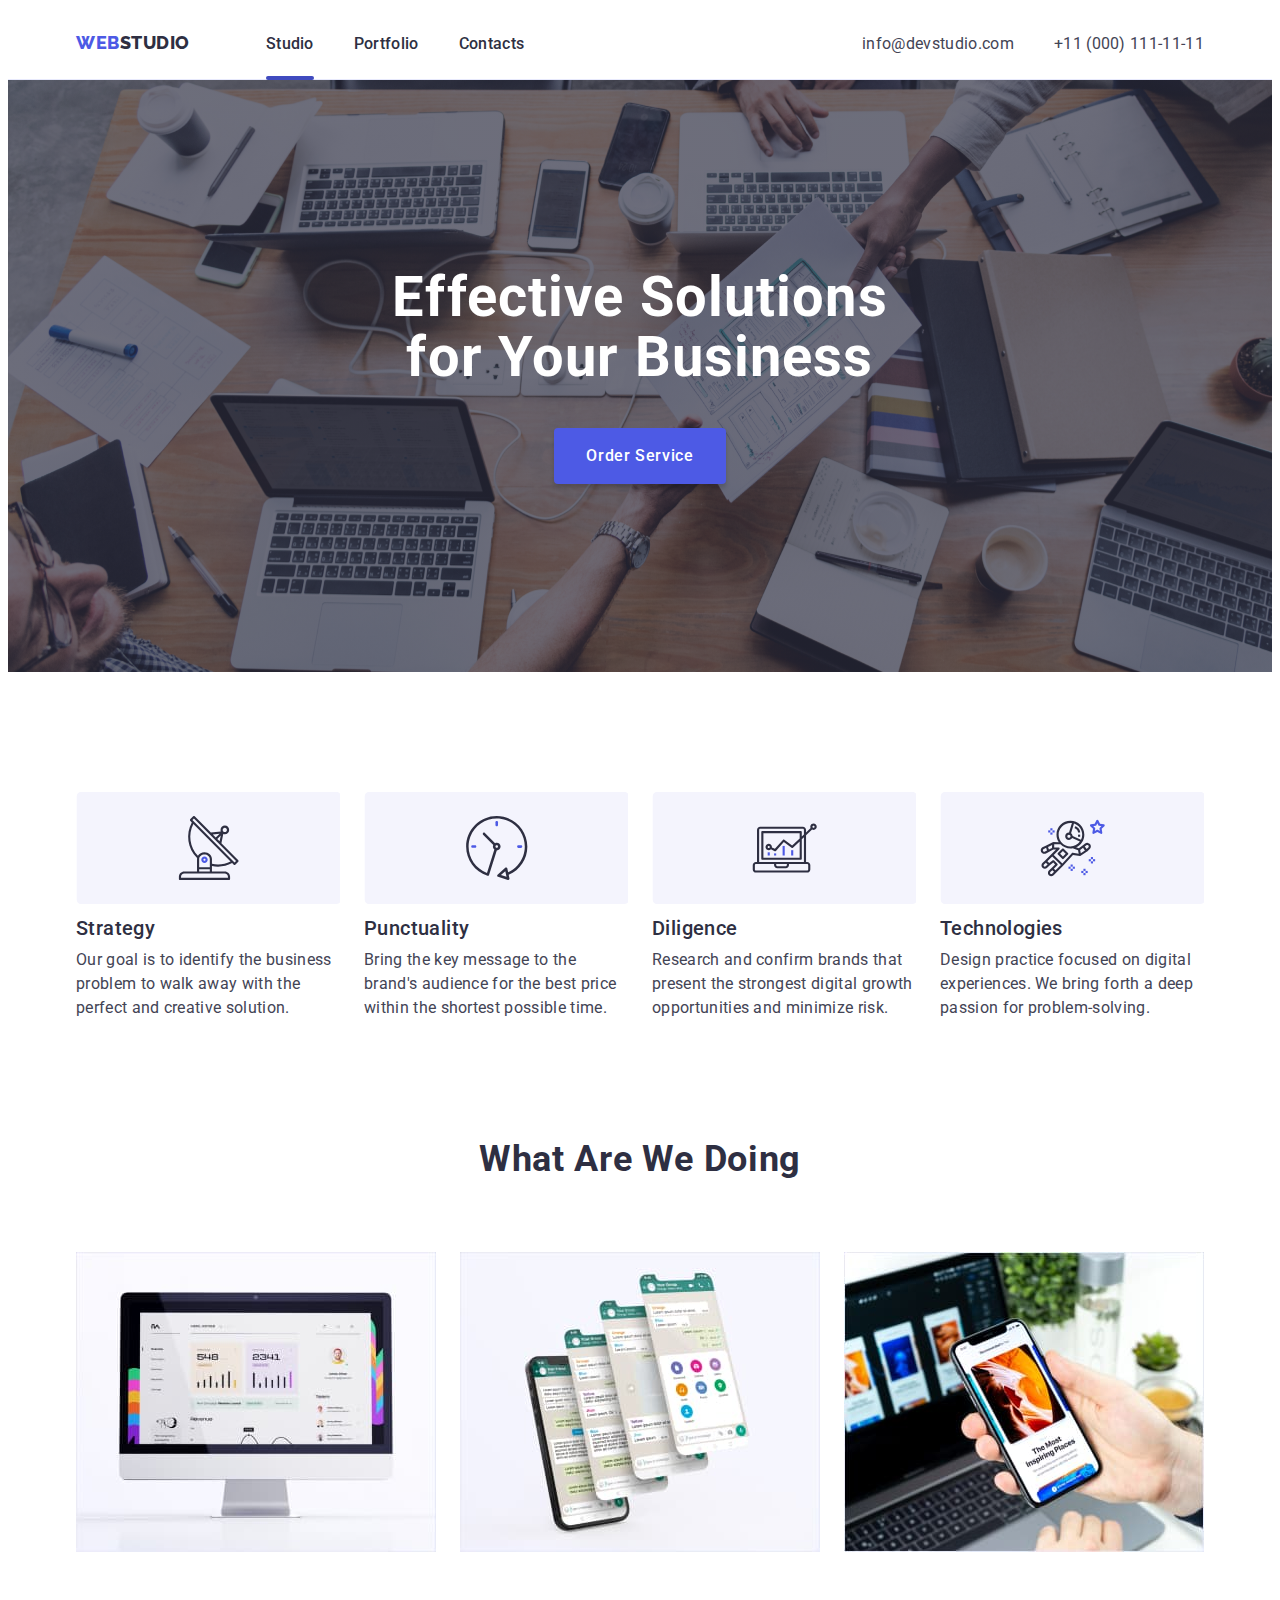
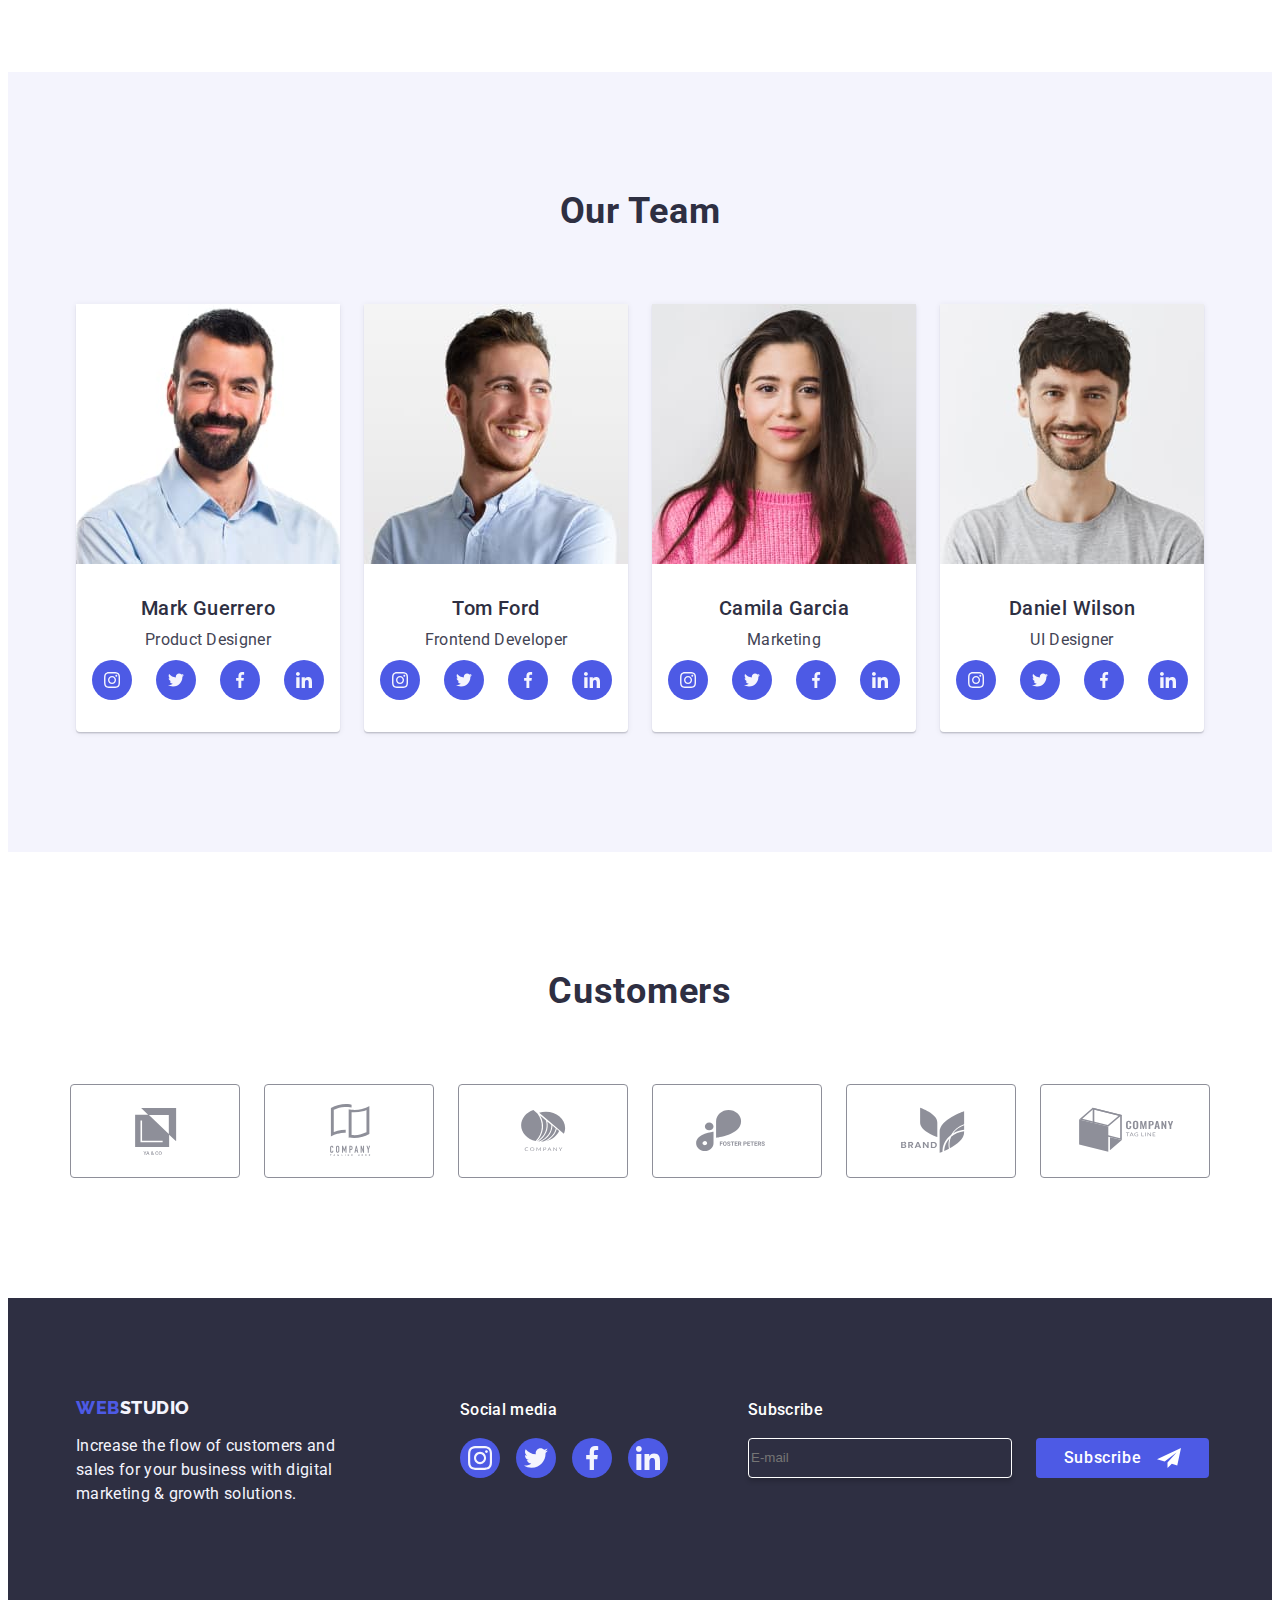
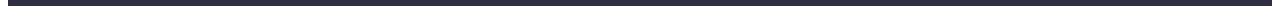
==== index.html @ cc1133d9 "update 1.0" ====
<!DOCTYPE html>
<html lang="en">
  <head>
    <meta charset="UTF-8" />
    <meta name="viewport" content="width=device-width, initial-scale=1.0" />
    <link
      rel="stylesheet"
      href="https://cdnjs.cloudflare.com/ajax/libs/modern-normalize/2.0.0/modern-normalize.css"
      integrity="sha512-gA2Bvu0/hw4oj0Lp8ZHjK+o3S4BE5m8d/wNVy6ktKLhHKPpWLQwv9ixzuWirWOakoJqlBdePq2NhoCaUOQ5npQ=="
      crossorigin="anonymous"
      referrerpolicy="no-referrer"
    />
    <link
      rel="stylesheet"
      href="node_modules/modern-normalize/modern-normalize.css"
    />
    <link rel="stylesheet" href="./css/styles.css" />
    <link rel="preconnect" href="https://fonts.googleapis.com" />
    <link rel="preconnect" href="https://fonts.gstatic.com" crossorigin />
    <link
      href="https://fonts.googleapis.com/css2?family=Raleway:wght@800&family=Roboto:wght@400;500;700;900&display=swap"
      rel="stylesheet"
    />

    <title>Document</title>
  </head>
  <body>
    <header class="top-header">
      <div class="container header-container">
        <nav class="part-navlinks">
          <a class="logo" href="./index.html"
            >WEB<span class="logo-part">STUDIO</span></a
          >
          <ul class="nav-menu">
            <li class="navlinks-items-list">
              <a class="navlinks studio-class" href="./index.html">Studio</a>
            </li>
            <li class="navlinks-items-list">
              <a class="navlinks" href="./portfolio.html">Portfolio</a>
            </li>
            <li class="navlinks-items-list">
              <a class="navlinks" href="#">Contacts</a>
            </li>
          </ul>
        </nav>
        <address class="part-contact-links">
          <ul class="contacts-list">
            <li>
              <a class="contacts" href="mailto:info@devstudio.com"
                >info@devstudio.com</a
              >
            </li>
            <li>
              <a class="contacts" href="tel:+11(000)111-11-11"
                >+11 (000) 111-11-11</a
              >
            </li>
          </ul>
        </address>
      </div>
    </header>
    <main>
      <section class="first-section">
        <div class="container">
          <h1 class="first-heading">Effective Solutions for Your Business</h1>
          <button data-modal-open type="button" class="order">
            Order Service
          </button>
        </div>
      </section>
      <section class="other-section">
        <div class="container">
          <h2 class="visually-hidden">Studio</h2>
          <ul class="block-description">
            <li class="description-item">
              <svg class="svg-icons">
                <use href="./images/icons.svg#icon-strategy"></use>
              </svg>
              <h3 class="third-heading">Strategy</h3>
              <p class="description">
                Our goal is to identify the business problem to walk away with
                the perfect and creative solution.
              </p>
            </li>
            <li class="description-item">
              <svg class="svg-icons">
                <use href="./images/icons.svg#icon-punktuality"></use>
              </svg>
              <h3 class="third-heading">Punctuality</h3>
              <p class="description">
                Bring the key message to the brand's audience for the best price
                within the shortest possible time.
              </p>
            </li>
            <li class="description-item">
              <svg class="svg-icons">
                <use href="./images/icons.svg#icon-diligence"></use>
              </svg>
              <h3 class="third-heading">Diligence</h3>
              <p class="description">
                Research and confirm brands that present the strongest digital
                growth opportunities and minimize risk.
              </p>
            </li>
            <li class="description-item">
              <svg class="svg-icons">
                <use href="./images/icons.svg#icon-technologies"></use>
              </svg>
              <h3 class="third-heading">Technologies</h3>
              <p class="description">
                Design practice focused on digital experiences. We bring forth a
                deep passion for problem-solving.
              </p>
            </li>
          </ul>
        </div>
      </section>
      <section class="second-section section">
        <div class="container">
          <h2 class="second-heading">What are we doing</h2>
          <ul class="images-section">
            <li class="images-section-item">
              <img
                src="./images/img1.jpg"
                width="360"
                height="300"
                alt="Monitor, display screen"
              />
            </li>
            <li class="images-section-item">
              <img
                src="./images/img2.jpg"
                width="360"
                height="300"
                alt="Aplication on the phone"
              />
            </li>
            <li class="images-section-item">
              <img
                src="./images/img3.jpg"
                width="360"
                height="300"
                alt="Working with laptop and phone"
              />
            </li>
          </ul>
        </div>
      </section>
      <section class="our-team section">
        <div class="container">
          <h2 class="second-heading">Our Team</h2>
          <ul class="job-images-section">
            <li class="images-section-item2">
              <img
                src="./images/img4.jpg"
                width="264"
                height="260"
                alt="Mark Guerrero Product Designer"
              />
              <div class="down-description">
                <h3 class="third-heading">Mark Guerrero</h3>
                <p class="job-position">Product Designer</p>
                <div class="svg-div">
                  <a href="#" class="sm-links">
                    <svg class="team-description" width="16" height="16">
                      <use href="./images/icons.svg#icon-Instagram"></use></svg
                  ></a>
                  <a href="#" class="sm-links">
                    <svg class="team-description" width="16" height="16">
                      <use href="./images/icons.svg#icon-Twitter"></use></svg
                  ></a>
                  <a href="#" class="sm-links">
                    <svg class="team-description" width="16" height="16">
                      <use href="./images/icons.svg#icon-Facebook"></use></svg
                  ></a>
                  <a href="#" class="sm-links">
                    <svg class="team-description" width="16" height="16">
                      <use href="./images/icons.svg#icon-Linkedin"></use></svg
                  ></a>
                </div>
              </div>
            </li>
            <li class="images-section-item2">
              <img
                src="./images/img5.jpg"
                width="264"
                height="260"
                alt="Tom Ford Frontend Developer"
              />
              <div class="down-description">
                <h3 class="third-heading">Tom Ford</h3>
                <p class="job-position">Frontend Developer</p>
                <div class="svg-div">
                  <a href="#" class="sm-links">
                    <svg class="team-description" width="16" height="16">
                      <use href="./images/icons.svg#icon-Instagram"></use></svg
                  ></a>
                  <a href="#" class="sm-links">
                    <svg class="team-description" width="16" height="16">
                      <use href="./images/icons.svg#icon-Twitter"></use></svg
                  ></a>
                  <a href="#" class="sm-links">
                    <svg class="team-description" width="16" height="16">
                      <use href="./images/icons.svg#icon-Facebook"></use></svg
                  ></a>
                  <a href="#" class="sm-links">
                    <svg class="team-description" width="16" height="16">
                      <use href="./images/icons.svg#icon-Linkedin"></use></svg
                  ></a>
                </div>
              </div>
            </li>
            <li class="images-section-item2">
              <img
                src="./images/img6.jpg"
                width="264"
                height="260"
                alt="Camila Garcia Marketing"
              />
              <div class="down-description">
                <h3 class="third-heading">Camila Garcia</h3>
                <p class="job-position">Marketing</p>
                <div class="svg-div">
                  <a href="#" class="sm-links">
                    <svg class="team-description" width="16" height="16">
                      <use href="./images/icons.svg#icon-Instagram"></use></svg
                  ></a>
                  <a href="#" class="sm-links">
                    <svg class="team-description" width="16" height="16">
                      <use href="./images/icons.svg#icon-Twitter"></use></svg
                  ></a>
                  <a href="#" class="sm-links">
                    <svg class="team-description" width="16" height="16">
                      <use href="./images/icons.svg#icon-Facebook"></use></svg
                  ></a>
                  <a href="#" class="sm-links">
                    <svg class="team-description" width="16" height="16">
                      <use href="./images/icons.svg#icon-Linkedin"></use></svg
                  ></a>
                </div>
              </div>
            </li>
            <li class="images-section-item2">
              <img
                src="./images/img7.jpg"
                width="264"
                height="260"
                alt="Daniel Wilson UI Designer"
              />
              <div class="down-description">
                <h3 class="third-heading">Daniel Wilson</h3>
                <p class="job-position">UI Designer</p>
                <div class="svg-div">
                  <a href="#" class="sm-links">
                    <svg class="team-description" width="16" height="16">
                      <use href="./images/icons.svg#icon-Instagram "></use></svg
                  ></a>
                  <a href="#" class="sm-links">
                    <svg class="team-description" width="16" height="16">
                      <use href="./images/icons.svg#icon-Twitter"></use></svg
                  ></a>
                  <a href="#" class="sm-links">
                    <svg class="team-description" width="16" height="16">
                      <use href="./images/icons.svg#icon-Facebook"></use></svg
                  ></a>
                  <a href="#" class="sm-links">
                    <svg class="team-description" width="16" height="16">
                      <use href="./images/icons.svg#icon-Linkedin"></use></svg
                  ></a>
                </div>
              </div>
              <p></p>
            </li>
          </ul>
        </div>
      </section>
      <section class="customers-section">
        <h2>Customers</h2>
        <ul class="customers-list">
          <li class="customers-number">
            <a href="#" class="customers-links">
              <svg class="clients" width="168" height="88">
                <use href="./images/icons.svg#icon-Client-1"></use></svg
            ></a>
          </li>
          <li class="customers-number">
            <a href="#" class="customers-links">
              <svg class="clients" width="168" height="88">
                <use href="./images/icons.svg#icon-Client-2"></use></svg
            ></a>
          </li>
          <li class="customers-number">
            <a href="#" class="customers-links">
              <svg class="clients" width="168" height="88">
                <use href="./images/icons.svg#icon-Client-3"></use></svg
            ></a>
          </li>
          <li class="customers-number">
            <a href="#" class="customers-links">
              <svg class="clients" width="168" height="88">
                <use href="./images/icons.svg#icon-Client-4"></use></svg
            ></a>
          </li>
          <li class="customers-number">
            <a href="#" class="customers-links">
              <svg class="clients" width="168" height="88">
                <use href="./images/icons.svg#icon-Client-5"></use></svg
            ></a>
          </li>
          <li class="customers-number">
            <a href="#" class="customers-links">
              <svg class="clients" width="168" height="88">
                <use href="./images/icons.svg#icon-Client-6"></use></svg
            ></a>
          </li>
        </ul>
      </section>
    </main>
    <footer class="down">
      <div class="container footer-container">
        <div>
          <a class="logo down-logo" href="./index.html"
            >WEB<span class="logo-down">STUDIO</span></a
          >
          <p class="credo">
            Increase the flow of customers and sales for your business with
            digital marketing & growth solutions.
          </p>
        </div>
        <div class="footer-div">
          <p class="social">Social media</p>
          <div class="footer-icon">
            <a href="#" class="sm-links">
              <svg class="team-description" width="24" height="24">
                <use href="./images/icons.svg#icon-Instagram"></use></svg
            ></a>
            <a href="#" class="sm-links">
              <svg class="team-description" width="24" height="24">
                <use href="./images/icons.svg#icon-Twitter"></use></svg
            ></a>
            <a href="#" class="sm-links">
              <svg class="team-description" width="24" height="24">
                <use href="./images/icons.svg#icon-Facebook"></use></svg
            ></a>
            <a href="#" class="sm-links">
              <svg class="team-description" width="24" height="24">
                <use href="./images/icons.svg#icon-Linkedin"></use></svg
            ></a>
          </div>
        </div>
        <form class="newsletter">
          <label for="user-email">Subscribe</label>
          <input
            type="email"
            class="footer-input"
            id="user-email"
            name="email"
            placeholder="E-mail"
          />
          <button class="subscribe-button" type="submit">
            <span>Subscribe</span>
            <svg class="input-svg" width="24px" height="24px">
              <use href="./images/icons.svg#icon-tframe"></use>
            </svg>
          </button>
        </form>
      </div>
    </footer>
    <div class="backdrop is-hidden" data-modal>
      <div class="modal-body">
        <button data-modal-close class="close-modal" type="button">
          <svg class="close" width="24" height="24">
            <use href="./images/icons.svg#icon-vector"></use>
          </svg>
        </button>
        <p class="modal-header">
          Leave your contacts and we will call you back
        </p>
        <form class="modal-form">
          <fieldset class="set-1">
            <label for="username" class="username">Name</label>
            <div class="username-div">
              <svg class="person" width="18" height="18">
                <use href="./images/icons.svg#icon-person"></use>
              </svg>
              <input
                type="text"
                name="name"
                id="username"
                class="username-input"
              />
            </div>
          </fieldset>
          <fieldset class="set-2">
            <label for="userphone" class="userphone">Phone</label>
            <div class="userphone-div">
              <svg class="phone" width="18" height="24">
                <use href="./images/icons.svg#icon-phone"></use>
              </svg>
              <input
                type="tel"
                name="phone"
                id="userphone"
                class="userphone-input"
              />
            </div>
          </fieldset>
          <fieldset class="set-3">
            <label for="usermail" class="user-email">Email</label>
            <div class="usermail-div">
              <svg class="email" width="18px" height="24px">
                <use href="./images/icons.svg#icon-email"></use>
              </svg>
              <input
                class="usermail-input"
                id="usermail"
                type="email"
                name="email"
              />
            </div>
          </fieldset>
          <fieldset class="set-4">
            <label for="usertext" class="usercomment">Comment</label>
            <textarea
              placeholder="Text input"
              id="usertext"
              name="comment"
              class="usertext"
            ></textarea>
          </fieldset>
          <div class="set-5">
            <label for="terms-conditions" class="checkbox-label"></label>
              <input
                type="checkbox"
                name="t&c"
                id="terms-conditions"
                class="tc-input"
                required
              />
              <svg class="checkbox-svg" width="16" height="16">
                <use href="./images/icons.svg#icon-checkbox"></use>
              </svg>
              I accept the terms and conditions of the
              <a href="#" class="label-link">Privacy Policy</a></label>
          </div>
          <button type="submit" class="send-button">Send</button>
        </form>
      </div>
    </div>
    <script src="./js/modal.js"></script>
  </body>
</html>
---- css/styles.css ----
* {
  box-sizing: border-box;
}

:root {
  --iris: #4d5ae5;
  --cloud: #f4f4fd;
  --cornflover: #e7e9fc;
  --ocean: #404bbf;
  --slate: #434455;
  --navyblue: #2e2f42;
  --white: #fff;
  --lightslate: #8e8f99;
  --green: #31d0aa;
  --navyblue-modal: #2e2f4266;
  --dairy: #fcfcfc;
  --black: #000;
  --navybluemodal: rgba(46, 47, 66, 0.4);

  --tr-duration: 250ms;
  --tr-timing-function: cubic-bezier(0.4, 0, 0.2, 1);
  --tr: var(--tr-duration, var(--tr-timing-function));
}
body {
  font-family: Roboto, sans-serif;
  color: var(--navyblue, #2e2f42);
  font-weight: 400;
}
h1,
h2,
h3,
h4,
h5,
h6,
p {
  margin: 0;
}
.container {
  width: 1158px;
  margin: 0 auto;
  padding: 0 15px;
}
.section {
  padding-top: 120px;
  padding-bottom: 120px;
}
.card-section {
  padding: 96px 0px 120px 0px;
}
.credo {
  color: var(--cloud, #f4f4fd);
  font-size: 16px;
  line-height: 1.5;
  letter-spacing: 0.32px;
  background-color: var(--navyblue, #2e2f42);
  max-width: 264px;
}
.filtr {
  font-weight: 500;
  font-size: 16px;
  letter-spacing: 0.64px;
  line-height: 1.5;
  font-style: normal;
  color: var(--iris, #4d5ae5);
  text-align: center;
  background-color: var(--cloud, #f4f4fd);
  border-radius: 4px;
  border: 1px solid transparent;
  text-align: center;
  font-family: inherit;
  border-radius: 4px;
  padding: 12px 24px;
}
.filtr-list {
  margin-bottom: 72px;
}
.filtr-list:first-child {
  margin-left: 0px;
}
.filtr-list:last-child {
  margin-right: 0px;
}
.filtr:hover,
.filtr:focus {
  font-weight: 500;
  font-size: 16px;
  letter-spacing: 0.64px;
  line-height: 1.5;
  font-style: normal;
  color: var(--white, #fff);
  text-align: center;
  background-color: var(--ocean, #404bbf);
  border-radius: 4px;
  border: 1px solid transparent;
  text-align: center;
  box-shadow: 0px 4px 4px 0px rgba(0, 0, 0, 0.15);
  transition: var(--tr);
}
.contacts {
  font-size: 16px;
  font-style: normal;
  line-height: 1.5;
  letter-spacing: 0.32px;
  color: var(--slate, #434455);
  text-decoration: none;
  justify-content: space-between;
}
.contacts:hover,
.contacts:focus {
  color: var(--ocean, #404bbf);
  transition: var(--tr);
}
.logo {
  font-family: Raleway, sans-serif;
  font-weight: 800;
  text-decoration: none;
  font-style: normal;
  line-height: 1.116;
  letter-spacing: 0.54px;
  text-transform: uppercase;
  font-size: 18px;
  color: var(--iris, #4d5ae5);
  margin-left: 0px;
}
.logo:hover,
.logo:focus {
  color: var(--iris, #4d5ae5);
  transition: var(--tr);
}
.navlinks {
  font-size: 16px;
  font-style: normal;
  font-weight: 500;
  line-height: 1.5;
  letter-spacing: 0.32px;
  text-decoration: none;
  color: var(--navyblue, #2e2f42);
  padding-top: 24px;
  padding-bottom: 24px;
}
.navlinks:hover,
.navlinks:focus {
  color: var(--iris, #4d5ae5);
  transition: var(--tr);
}
.main-links {
  text-decoration: none;
}
.description,
.job-position,
.section1 {
  font-size: 16px;
  line-height: 1.5;
  letter-spacing: 0.32px;
  color: var(--slate, #434455);
}
.nav-menu {
  display: flex;
  gap: 40px;
  list-style-type: none;
}
.job-position {
  margin-top: 0px;
  margin-bottom: 0px;
  text-align: center;
}
.description {
  margin-top: 0px;
  margin-bottom: 0px;
}
.order {
  background-color: var(--iris, #4d5ae5);
  color: var(--white, #fff);
  font-family: Roboto;
  font-size: 16px;
  font-style: normal;
  font-weight: 500;
  line-height: 1.5;
  display: block;
  margin: 0 auto;
  text-align: center;
  letter-spacing: 0.64px;
  padding: 16px 32px;
  border: none;
  border-radius: 4px;
  box-shadow: 0px 4px 4px 0px rgba(0, 0, 0, 0.15);
  min-width: 169px;
  height: 56px;
}
.order:hover {
  background-color: var(--ocean, #404bbf);
  transition: var(--tr);
}
.third-heading {
  font-size: 20px;
  font-style: normal;
  font-weight: 500;
  line-height: 1.2;
  letter-spacing: 0.4px;
  /*hejka, w Figmie mamy headery nych kart wpisane jako Header 3 czy musimy to zmienić?*/
  color: var(--navyblue, #2e2f42);
  margin-bottom: 8px;
  padding-top: 0px;
  padding-bottom: 0px;
  margin-top: 0px;
}
.down-description > .third-heading {
  text-align: center;
}
.other-section {
  padding: 120px 0;
}
.second-heading {
  font-size: 36px;
  font-style: normal;
  font-weight: 700;
  line-height: 1.11;
  letter-spacing: 0.72px;
  text-align: center;
  text-transform: capitalize;
  margin-bottom: 72px;
}
.first-heading {
  color: var(--white, #fff);
  font-size: 56px;
  font-style: normal;
  font-weight: 700;
  line-height: 1.07;
  letter-spacing: 0.02em;
  max-width: 496px;
  text-align: center;
  margin: 0 auto;
  margin-bottom: 40px;
}
button {
  cursor: pointer;
}
.logo-part {
  color: var(--navyblue, #2e2f42);
}
.logo-down {
  color: var(--cloud, #f4f4fd);
}
.logo-part:hover,
.logo-part:focus,
.logo-down:hover,
.logo-down:focus {
  color: var(--iris, #4d5ae5);
  transition: var(--tr);
}
.first-section {
  background-color: var(--navyblue, #2e2f42);
  background-image: linear-gradient(#2e2f42b2 70%, #2e2f42b2),
    url('../images/dewelopers_workspace.jpg');
  max-width: 1440px;
  margin: auto;
  position: relative;
}
.second-section {
  background-color: var(--white, #fff);
  padding-top: 0;
}
.our-team {
  background-color: var(--cloud, #f4f4fd);
}
.down {
  background-color: var(--navyblue, #2e2f42);
  padding: 100px 0;
}
.paragrafs {
  color: var(--slate, #434455);
  font-family: inherit;
  font-size: 16px;
  font-style: normal;
  font-weight: inherit;
  line-height: 1.5;
  letter-spacing: 0.32px;
}
.top-header {
  height: 72px;
  border-bottom: 1px solid var(--cornflower, #e7e9fc);
  display: flex;
}
.top-header > .container {
  display: flex;
  align-items: center;
}
a {
  text-decoration: none;
}

ul {
  list-style: none;
  margin: 0;
  padding-left: 0;
  padding-inline-start: 0px;
}
.part-navlinks {
  display: flex;
  align-items: center;
  margin-left: 0;
  margin-right: auto;
}
.part-contact-links {
  display: flex;
  align-items: center;
}
.part-navlinks > .logo {
  margin-left: 0px;
  margin-right: 76px;
}
.navlinks-items-list {
  padding: 24px 0;
}
.navlinks-items-list:last-child {
  margin-right: 0px;
}

.contacts-list {
  display: flex;
  gap: 40px;
}

/*.button-container {
  display: flex;
  flex-wrap: wrap;
  flex-direction: column;
  align-items: center;
  justify-content: center;
  gap: 10px;
}*/

.description-item {
  max-width: 264px;
}
.block-description {
  flex-wrap: nowrap;
  display: flex;
  gap: 24px;
}
.description-item:first-child {
  flex-basis: calc((100%-72px) / 4);
}
.description-item:last-child {
  margin-right: 0px;
}
.images-section {
  display: flex;
  flex-wrap: nowrap;
  gap: 24px;
}

.images-section-item:last-child {
  margin-right: 0px;
}
.job-images-section {
  display: flex;
  flex-wrap: nowrap;
  gap: 24px;
}
.our-team > .second-heading {
  display: flex;
  justify-content: center;
}
.images-section2 {
  display: flex;
  flex-wrap: nowrap;
  row-gap: 24px;
  align-items: center;
  flex-direction: row;
}
.images-section-item2 {
  border-radius: 0px 0px 4px 4px;
  background: var(--white, #fff);
  box-shadow: 0px 2px 1px 0px rgba(46, 47, 66, 0.08),
    0px 1px 1px 0px rgba(46, 47, 66, 0.16),
    0px 1px 6px 0px rgba(46, 47, 66, 0.08);
}
.images-section-item2:first-child {
  margin-left: 0px;
}
.images-section-item2:last-child {
  margin-right: 0px;
}
.footer-container {
  display: flex;
  flex-direction: row;
  justify-content: flex-start;
}
.footer-container > .logo {
  gap: 17.5px;
}
.footer-container > .credo {
  max-width: 264px;
}
.visually-hidden:not(:focus):not(:active) {
  clip: rect(0 0 0 0);
  clip-path: inset(100%);
  height: 1px;
  overflow: hidden;
  position: absolute;
  white-space: nowrap;
  width: 1px;
}
/*ten visually-hidden nam polecał trener kijhank*/
/*.visually-hidden {
  position: absolute;
  width: 1px;
  height: 1px;
  margin: -1px;
  border: 0;
  padding: 0;
  podany panem visually hidden nie działa
}*/
.button-list {
  display: flex;
  align-items: center;
  justify-content: center;
  margin-bottom: 72px;
  gap: 24px;
}
.main-links-list {
  display: flex;
  flex-wrap: wrap;
  column-gap: 24px;
  row-gap: 48px;
}
.main-links-item:hover,
.main-links-item:focus {
  box-shadow: 0px 2px 1px 0px rgba(46, 47, 66, 0.08),
    0px 1px 1px 0px rgba(46, 47, 66, 0.16),
    0px 1px 6px 0px rgba(46, 47, 66, 0.08);
  transition: var(--tr);
}
.main-links-item:nth-child(1n + 3) {
  margin-left: 0px;
}
.main-links-item:first-child {
  width: calc((100% - 48px) / 3);
}
.down-description {
  padding: 32px 16px;
}
img {
  display: block;
  max-width: 100%;
  height: auto;
}
.first-section {
  padding: 188px 0px;
}
/*.footer-container > .logo {
  display: inline-block;
  margin-bottom: 16px;
}*/
.down-logo {
  display: inline-block;
  margin-bottom: 16px;
}

.description-down {
  padding: 32px 16px;
  border: 1px solid var(--cornflower, #e7e9fc);
  border-top: none;
  /*nie mogę użyć outline ponieważ musi być dolny i boczny border*/
}
.slider {
  position: relative;
  overflow: hidden;
}
.overlay {
  position: absolute;
  top: 0;
  left: 0;
  inset: 0;
  width: 100%;
  height: 100%;
  background-color: var(--ocean);
  color: var(--cloud);
  font-size: 16px;
  line-height: 1.5;
  letter-spacing: 0.32px;
  padding-inline: 32px;
  padding-top: 40px;
  translate: 0 100% 0;
}
.main-links-item:hover .overlay {
  translate: 0 0 0;
  transition: translate var(--tr);
}

.svg-icons {
  width: 264px;
  height: 112px;
  margin-bottom: 8px;
}
.team-description svg {
  width: 16px;
  height: 16px;
  flex-shrink: 0;
}
.svg-div {
  width: 232px;
  margin-inline: auto;
  display: flex;
  justify-content: space-between;
}
.customers-section {
  padding: 120px 0;
}
.customers-section > h2 {
  font-family: Roboto;
  font-size: 36px;
  font-style: normal;
  color: var(--navyblue, #2e2f42);
  text-align: center;
  font-weight: 700;
  line-height: 1.11;
  letter-spacing: 0.72px;
  text-transform: capitalize;
}
.customers-list {
  display: flex;
  align-items: center;
  justify-content: center;
  gap: 24px;
}
.customers-number {
  margin-top: 72px;
  border-radius: 4px;
  border: 1px solid var(--lightslate, #8e8f99);
}
.customers-number:hover,
.customers-number:focus {
  border: 1px solid var(--ocean, #404bbf);
  transition: var(--tr);
}

.clients {
  fill: var(--lightslate, #8e8f99);
}
.clients:hover,
.clients:focus {
  fill: var(--ocean, #404bbf);
  transition: var(--tr);
}

.social {
  color: var(--white, #fff);
  font-family: Roboto;
  font-size: 16px;
  font-style: normal;
  font-weight: 500;
  line-height: 1.5;
  letter-spacing: 0.32px;
  margin-bottom: 16px;
}
.footer-div {
  margin-left: 120px;
  gap: 16px;
}
.footer-div > .team-description {
  margin-top: 0;
}
.footer-icon {
  display: flex;
  flex-direction: row;
  gap: 16px;
}
.sm-links {
  margin-top: 8px;
  display: flex;
  justify-content: center;
  align-items: center;
  width: 40px;
  height: 40px;
  background-color: var(--iris, #4d5ae5);
  border: none;
  border-radius: 50%;
}
.sm-links:hover,
.sm-links:focus {
  background-color: var(--green, #31d0aa);
  transition: var(--tr);
}
.footer-icon > .sm-links {
  margin-top: 0px;
}
/*start*/
.is-hidden {
  clip: rect(0 0 0 0);
  clip-path: inset(100%);
  height: 1px;
  overflow: hidden;
  position: absolute;
  white-space: nowrap;
  width: 1px;
}
.studio-class {
  position: relative;
}
.studio-class::after {
  content: '';
  position: absolute;
  margin: auto;
  top: 66px;
  left: 0;
  width: 100%;
  background-color: var(--ocean);
  height: 4px;
  border-radius: 2px;
}
.portfolio-class {
  position: relative;
}
.portfolio-class::after {
  content: '';
  position: absolute;
  top: 66px;
  left: 0;
  margin: auto;
  width: 100%;
  background-color: var(--ocean);
  height: 4px;
  border-radius: 2px;
}
.backdrop {
  position: fixed;
  inset: 0;
  opacity: 1;
  background-color: rgba(46, 47, 66, 0.4);
  width: 100%;
  height: 100%;
  pointer-events: all;
  visibility: visible;
}
.modal-body {
  position: relative;
  top: 80px;
  margin-inline: auto;
  /*transform: translate(140%, 0%);*/
  background-color: var(--dairy, #fcfcfc);
  width: 408px;
  height: 584px;
  flex-shrink: 0;
  border-radius: 4px;
  transition: scale var(--tr);
}
.close-modal {
  position: absolute;
  display: flex;
  align-items: center;
  border: 1px solid var(--slate);
  top: 24px;
  right: 24px;
  width: 24px;
  height: 24px;
  border-radius: 50%;
  cursor: pointer;
}
.close-modal:hover,
.close-modal:focus {
  background-color: var(--ocean);
  transition: var(--tr);
  fill: var(--dairy);
}
.close {
  width: 12px;
  height: 12px;
}
/*.close:hover,
.close:focus {
  fill: var(--dairy);
}*/
.is-hidden {
  pointer-events: none;
  visibility: hidden;
  opacity: 0;
}
.is-hidden .modal-body {
  scale: 0;
}
.newsletter > label {
  color: var(--white, #fff);
  font-family: Roboto, sans-serif;
  font-size: 16px;
  font-style: normal;
  font-weight: 500;
  line-height: 1.5;
  letter-spacing: 0.32px;
  margin-bottom: 16px;
}
.newsletter {
  display: flex;
  flex-direction: column;
  margin-left: 80px;
  position: relative;
}
.footer-input {
  width: 264px;
  height: 40px;
  flex-shrink: 0;
  background: var(--navyblue, #2e2f42);
  border: 1px solid var(--white, #fff);
  box-shadow: 0px 4px 4px 0px rgba(0, 0, 0, 0.15);
  border-radius: 4px;
}
.subscribe-button {
  position: absolute;
  left: 288px;
  transform: translateY(100%);
  display: flex;
  justify-content: center;
  align-items: center;
  gap: 16px;
  padding: 8px 24px;
  width: 173px;
  height: 40px;
  background-color: var(--iris);
  border-radius: 4px;
  border: none;
  color: var(--white, #fff);
  text-align: center;
  font-family: Roboto;
  font-size: 16px;
  font-style: normal;
  font-weight: 500;
  line-height: 1.5;
  letter-spacing: 0.64px;
}
.input-svg {
  fill: var(--white);
}
.modal-header {
  position: absolute;
  top: 72px;
  left: 24px;
  width: 360px;
  color: var(--navyblue, #2e2f42);
  text-align: center;
  font-family: Roboto, sans-serif;
  font-size: 16px;
  font-style: normal;
  font-weight: 500;
  line-height: 1.5;
  letter-spacing: 0.32px;
}
.modal-form {
  display: flex;
  flex-direction: column;
  align-items: center;
  justify-content: center;
  position: absolute;
  top: 112px;
  left: 24px;
}
.set-1,
.set-2,
.set-3,
.set-4,
.set-5 {
  padding-inline-start: 0;
  padding-inline-end: 0;
  margin-inline-start: 0;
  margin-inline-end: 0;
  border: none;
  margin-right: 24px;
  padding-block: 0;
}
.set-2,
.set-3,
.set-4,
.set-5 {
  margin-top: 8px;
}
.username-div {
  display: flex;
  align-items: center;
  height: 40px;
  width: 360px;
  border: none;
  outline: none;
  border-radius: 4px;
}
.username-input {
  width: 100%;
  height: 100%;
  position: relative;
  padding-left: 34px;
  border: 1px solid var(--navyblue-modal);
  outline: none;
  border-radius: 4px;
}
.username {
  color: var(--lightslate, #8e8f99);
  font-family: Roboto;
  font-size: 12px;
  font-style: normal;
  font-weight: 400;
  line-height: 1.14;
  letter-spacing: 0.48px;
  margin-bottom: 4px;
}

.person {
  position: absolute;
  z-index: 1;
  margin-left: 16px;
  fill: var(--navyblue);
}
.username-div:focus-within .person {
  fill: var(--iris);
  transition: var(--tr);
}
/*.username-icon:focus-within .username-input {
  border-color: var(--iris);
}*/
.username-input:focus-within {
  border-color: var(--iris);
  transition: var(--tr);
}
.userphone {
  color: var(--lightslate, #8e8f99);
  font-family: Roboto;
  font-size: 12px;
  font-style: normal;
  font-weight: 400;
  line-height: 1.16;
  letter-spacing: 0.48px;
}
.userphone-div {
  display: flex;
  align-items: center;
  height: 40px;
  width: 360px;
  border: none;
  outline: none;
  border-radius: 4px;
}
.userphone-input {
  width: 100%;
  height: 100%;
  position: relative;
  border: 1px solid var(--navyblue-modal);
  outline: none;
  border-radius: 4px;
  padding-left: 34px;
}
.phone {
  position: absolute;
  z-index: 1;
  margin-left: 16px;
  fill: var(--navyblue);
}
.userphone-div:focus-within .phone {
  fill: var(--iris);
  transition: var(--tr);
}
.userphone-div:focus-within .userphone-input {
  border: 1px solid var(--iris);
  transition: var(--tr);
}
.user-email {
  color: var(--lightslate, #8e8f99);
  font-family: Roboto;
  font-size: 12px;
  font-style: normal;
  font-weight: 400;
  line-height: 1.16;
  letter-spacing: 0.48px;
}
.usermail-div {
  display: flex;
  align-items: center;
  height: 40px;
  width: 360px;
  border: none;
  outline: none;
  border-radius: 4px;
}
.email {
  position: absolute;
  z-index: 1;
  margin-left: 16px;
  fill: var(--navyblue);
}
.usermail-input {
  width: 100%;
  height: 100%;
  outline: none;
  border-radius: 4px;
  padding-left: 34px;
  position: relative;
  border: 1px solid var(--navyblue-modal);
}
.usermail-div:focus-within .usermail-input {
  border: 1px solid var(--iris);
  transition: var(--tr);
}
.usermail-div:focus-within .email {
  fill: var(--iris);
  transition: var(--tr);
}
.usercomment {
  color: var(--lightslate, #8e8f99);
  font-family: Roboto;
  font-size: 12px;
  font-style: normal;
  font-weight: 400;
  line-height: 1.16;
  letter-spacing: 0.48px;
  margin-left: 0;
}
.usertext {
  height: 120px;
  width: 360px;
  resize: none;
  border: 1px solid var(--navyblue-modal);
  border-radius: 4px;
  outline: none;
  padding-inline: 16px;
  padding-block: 8px;
}
/*.usertext:placeholder-shown {
  padding-left: 16px;
}*/
.usertext:focus-within {
  border: 1px solid var(--iris);
  transition: var(--tr);
}
.set-5 {
  width: 360px;
  outline: none;
  border: none;
}
.tc-input {
  appearance: none;
  width: 16px;
  height: 16px;
}
.checkbox-svg {
  width: 16px;
  height: 16px;
  fill: var(--white);
  border: 1px solid var(--lightslate);
  border-radius: 2px;
  position: absolute;
  top: 0;
  left: 0;
}
.checkbox-label {
  position: relative;
  color: var(--lightslate, #8e8f99);
  font-family: Roboto;
  font-size: 12px;
  font-style: normal;
  font-weight: 400;
  line-height: 1.16;
  letter-spacing: 0.48px;
  display: flex;
  align-items: center;
  gap: 8px;
  cursor: pointer;
}
.label-link {
  color: var(--iris, #4d5ae5);
  font-family: Roboto;
  font-size: 12px;
  font-style: normal;
  font-weight: 400;
  line-height: 16px;
  letter-spacing: 0.48px;
  text-decoration-line: underline;
}
.tc-input:checked + .checkbox-svg {
  fill: var(--ocean);
  transition: var(--tr);
}
.send-button {
  margin-block: 24px;
  margin-inline: 96px;
  color: var(--white, #fff);
  text-align: center;
  font-family: Roboto;
  font-size: 16px;
  font-style: normal;
  font-weight: 500;
  line-height: 1.5;
  letter-spacing: 0.64px;
  width: 169px;
  border-radius: 4px;
  border: 1px solid transparent;
  height: 56px;
  background-color: var(--iris);
  padding: 16px 32px;
  box-shadow: 0px 4px 4px 0px rgba(0, 0, 0, 0.15);
}
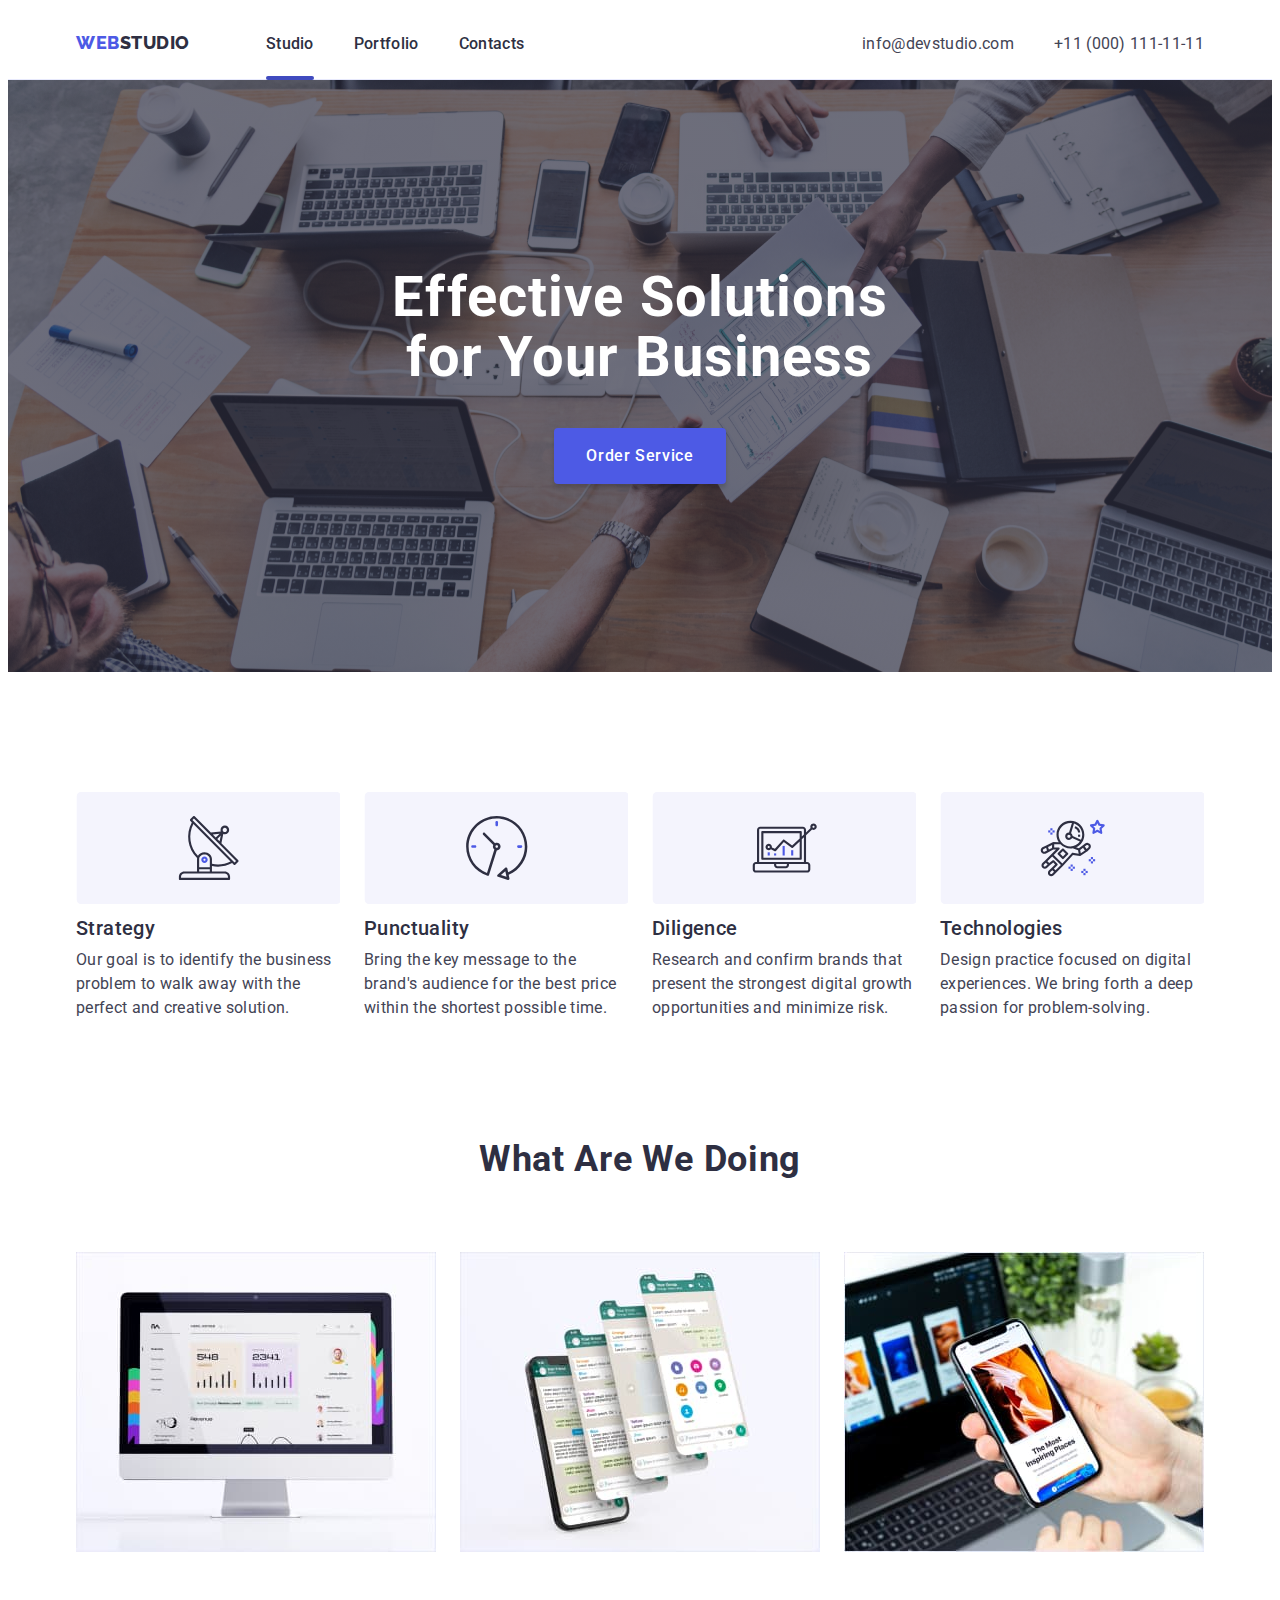
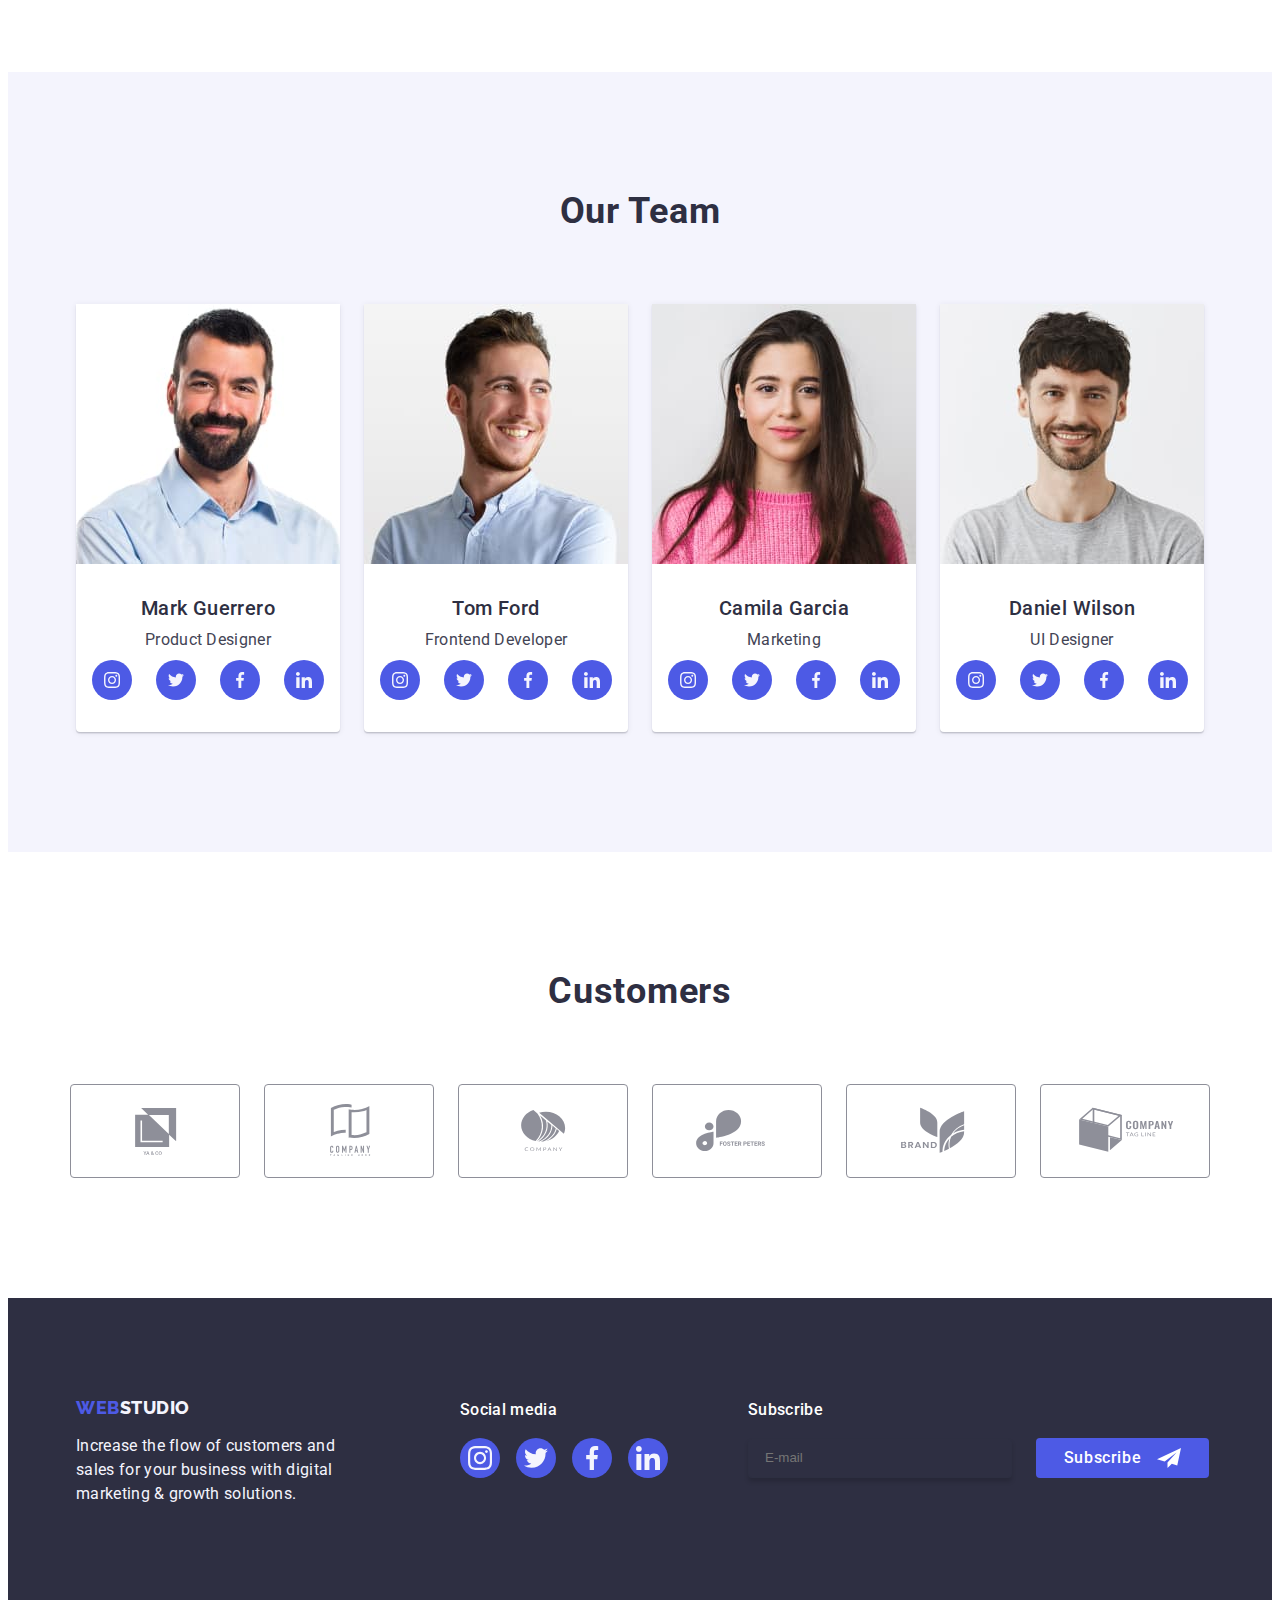
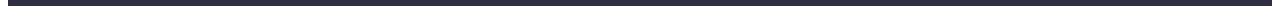
==== commit f86d2cc3: "Update 2.0" ====
--- a/index.html
+++ b/index.html
@@ -388,6 +388,7 @@
                 name="name"
                 id="username"
                 class="username-input"
+                required
               />
             </div>
           </fieldset>
@@ -398,10 +399,12 @@
                 <use href="./images/icons.svg#icon-phone"></use>
               </svg>
               <input
-                type="tel"
+                type="number"
                 name="phone"
                 id="userphone"
                 class="userphone-input"
+                required
+                pattern="[0-9]{3}-[0-9]{3}-[0-9]{4}"
               />
             </div>
           </fieldset>
@@ -416,6 +419,7 @@
                 id="usermail"
                 type="email"
                 name="email"
+                required
               />
             </div>
           </fieldset>
@@ -429,7 +433,7 @@
             ></textarea>
           </fieldset>
           <div class="set-5">
-            <label for="terms-conditions" class="checkbox-label"></label>
+            <label for="terms-conditions" class="checkbox-label">
               <input
                 type="checkbox"
                 name="t&c"
@@ -441,7 +445,8 @@
                 <use href="./images/icons.svg#icon-checkbox"></use>
               </svg>
               I accept the terms and conditions of the
-              <a href="#" class="label-link">Privacy Policy</a></label>
+              <a href="#" class="label-link">Privacy Policy</a></label
+            >
           </div>
           <button type="submit" class="send-button">Send</button>
         </form>
--- a/css/styles.css
+++ b/css/styles.css
@@ -701,9 +701,14 @@
   height: 40px;
   flex-shrink: 0;
   background: var(--navyblue, #2e2f42);
-  border: 1px solid var(--white, #fff);
+  border: 1px solid var(--navyblue-modal);
   box-shadow: 0px 4px 4px 0px rgba(0, 0, 0, 0.15);
   border-radius: 4px;
+  outline: none;
+  padding-left: 16px;
+}
+.footer-input:focus-within {
+  border: 1px solid var(--iris);
 }
 .subscribe-button {
   position: absolute;
